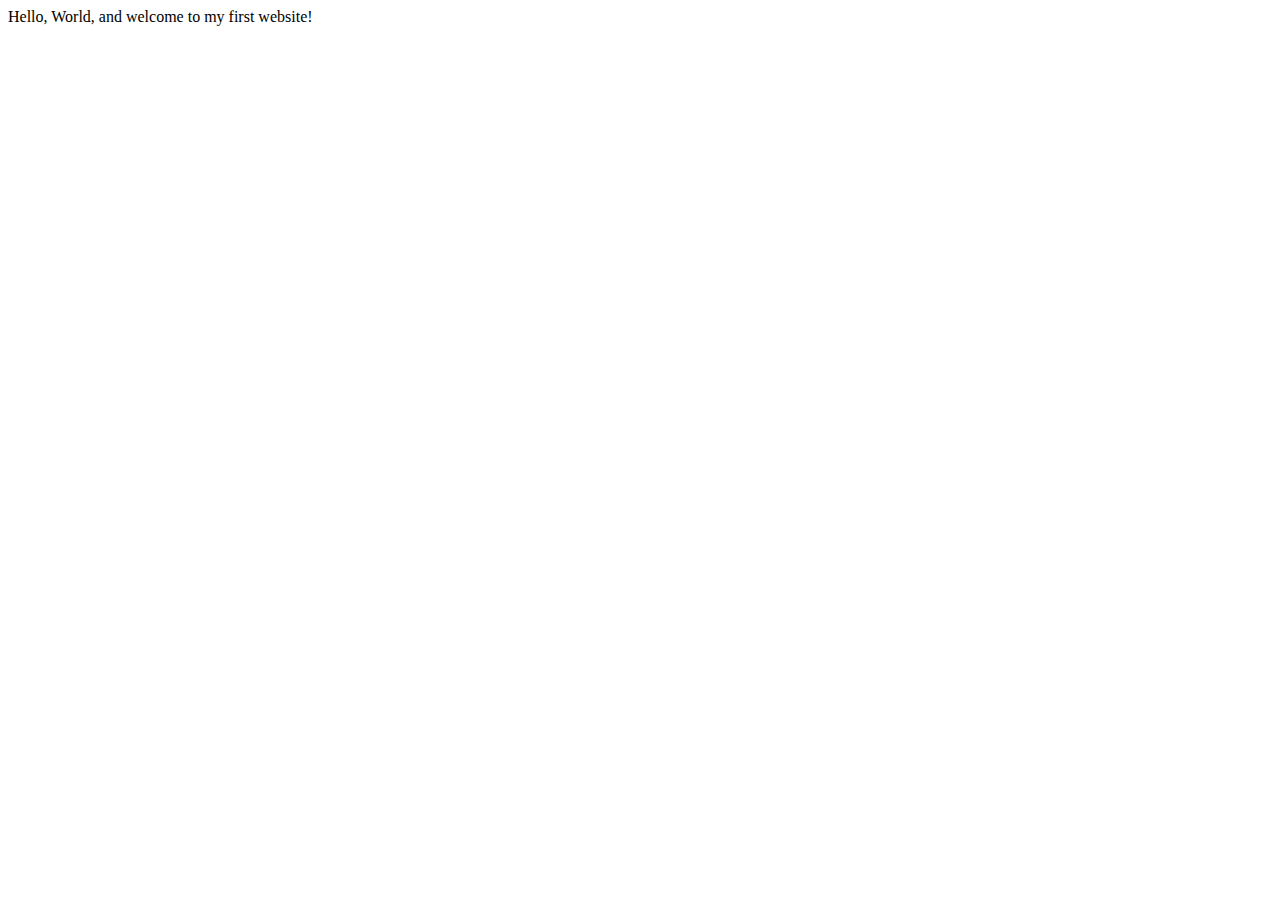
==== index.html @ 1bc7ba7f "Initial commit" ====
<!DOCTYPE html>
<html lang="en">
    <head>
        <meta charset="utf-8">
        <meta name="viewport" content="width=device-width, initial-scale=1.0">
        <title>My First Website</title>
    </head>
    <body>
       Hello, World, and welcome to my first website!
    </body>
</html>
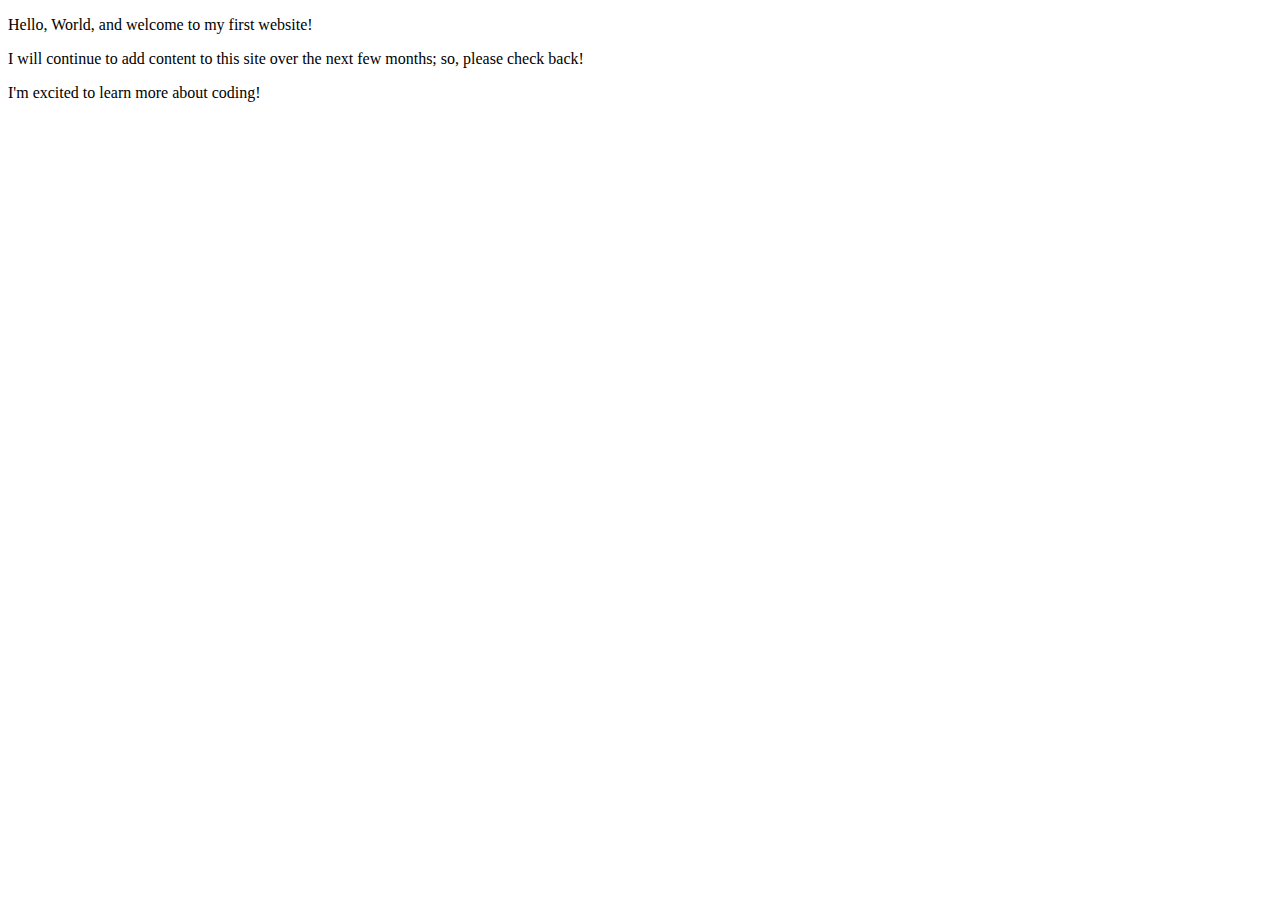
==== commit cfa93aaa: "Update index.html" ====
--- a/index.html
+++ b/index.html
@@ -3,9 +3,12 @@
     <head>
         <meta charset="utf-8">
         <meta name="viewport" content="width=device-width, initial-scale=1.0">
-        <title>My First Website</title>
+        <meta name="author" content="Trinh Pham">
+        <title>Trinh Pham | Student</title>
     </head>
     <body>
-       Hello, World, and welcome to my first website!
+       <p>Hello, World, and welcome to my first website!</p>
+       <p>I will continue to add content to this site over the next few months; so, please check back!</p>
+       <p>I'm excited to learn more about coding!</p>
     </body>
 </html>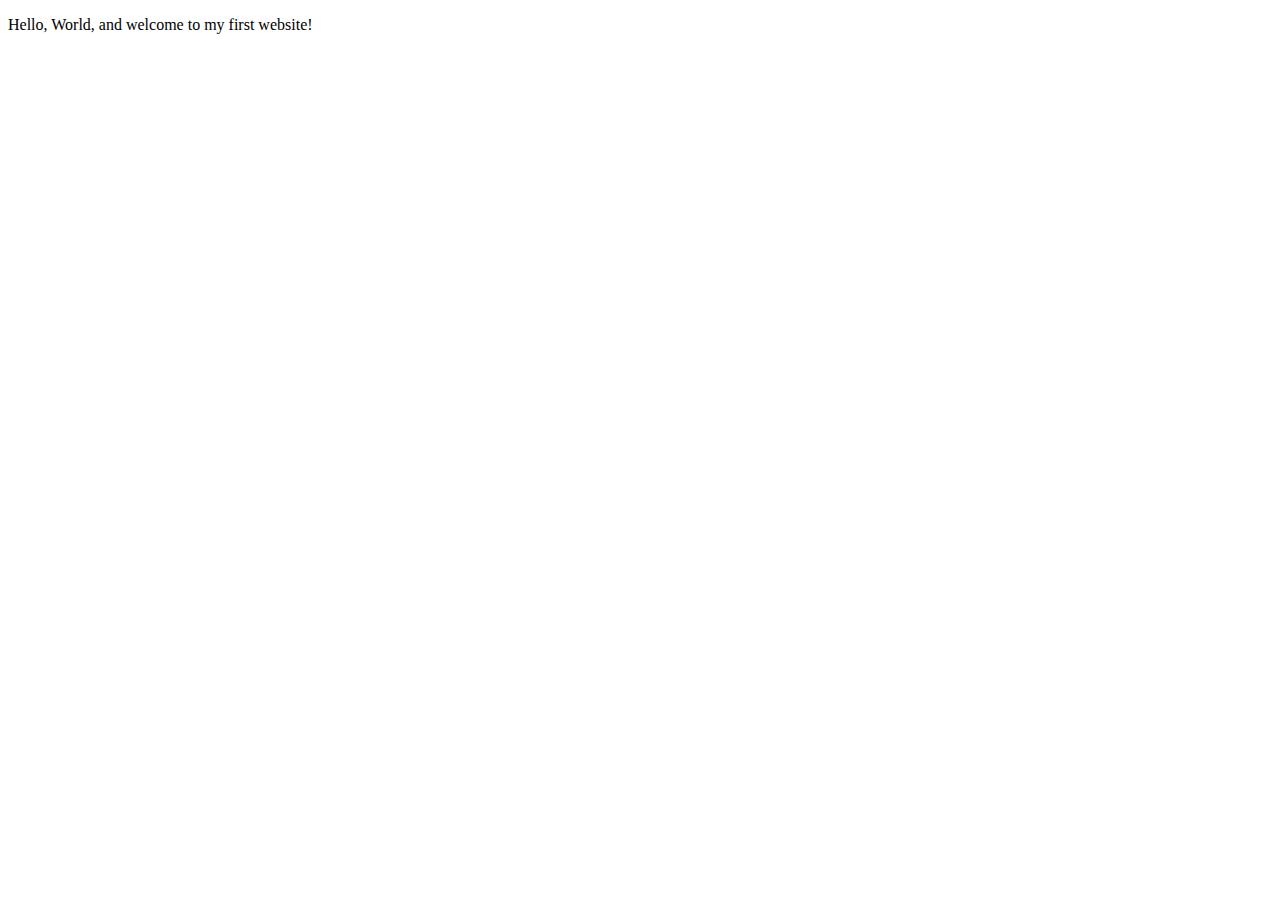
==== commit 3ac6f26d: "Update index.html" ====
--- a/index.html
+++ b/index.html
@@ -3,12 +3,9 @@
     <head>
         <meta charset="utf-8">
         <meta name="viewport" content="width=device-width, initial-scale=1.0">
-        <meta name="author" content="Trinh Pham">
-        <title>Trinh Pham | Student</title>
+
     </head>
     <body>
        <p>Hello, World, and welcome to my first website!</p>
-       <p>I will continue to add content to this site over the next few months; so, please check back!</p>
-       <p>I'm excited to learn more about coding!</p>
     </body>
-</html>+</html>
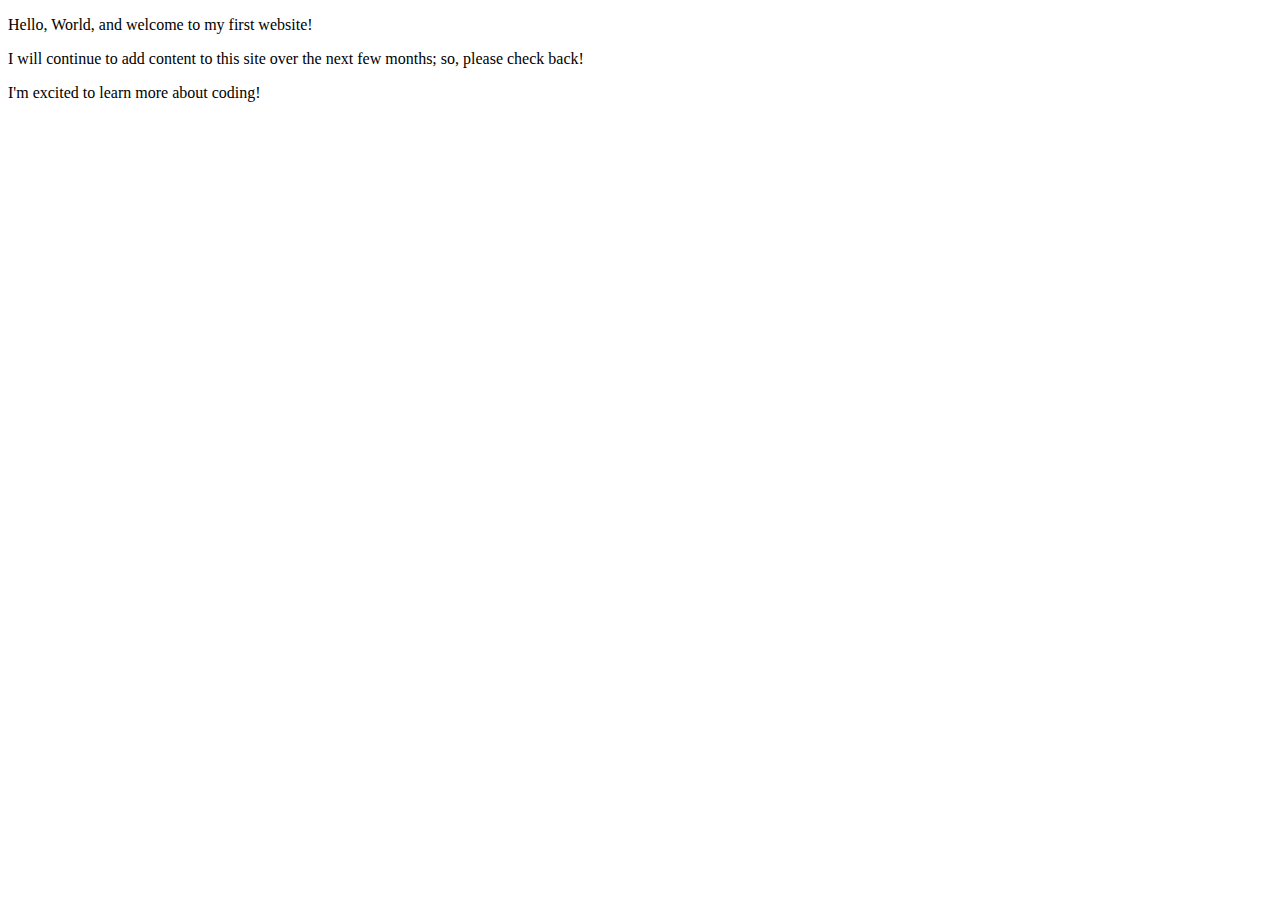
==== commit 487bfe11: "Update index.html" ====
--- a/index.html
+++ b/index.html
@@ -3,9 +3,12 @@
     <head>
         <meta charset="utf-8">
         <meta name="viewport" content="width=device-width, initial-scale=1.0">
-
+        <meta name="author" content="Trinh Pham">
+        <title>Trinh Pham | Student</title>
     </head>
     <body>
        <p>Hello, World, and welcome to my first website!</p>
+       <p>I will continue to add content to this site over the next few months; so, please check back!</p>
+       <p>I'm excited to learn more about coding!</p>
     </body>
 </html>
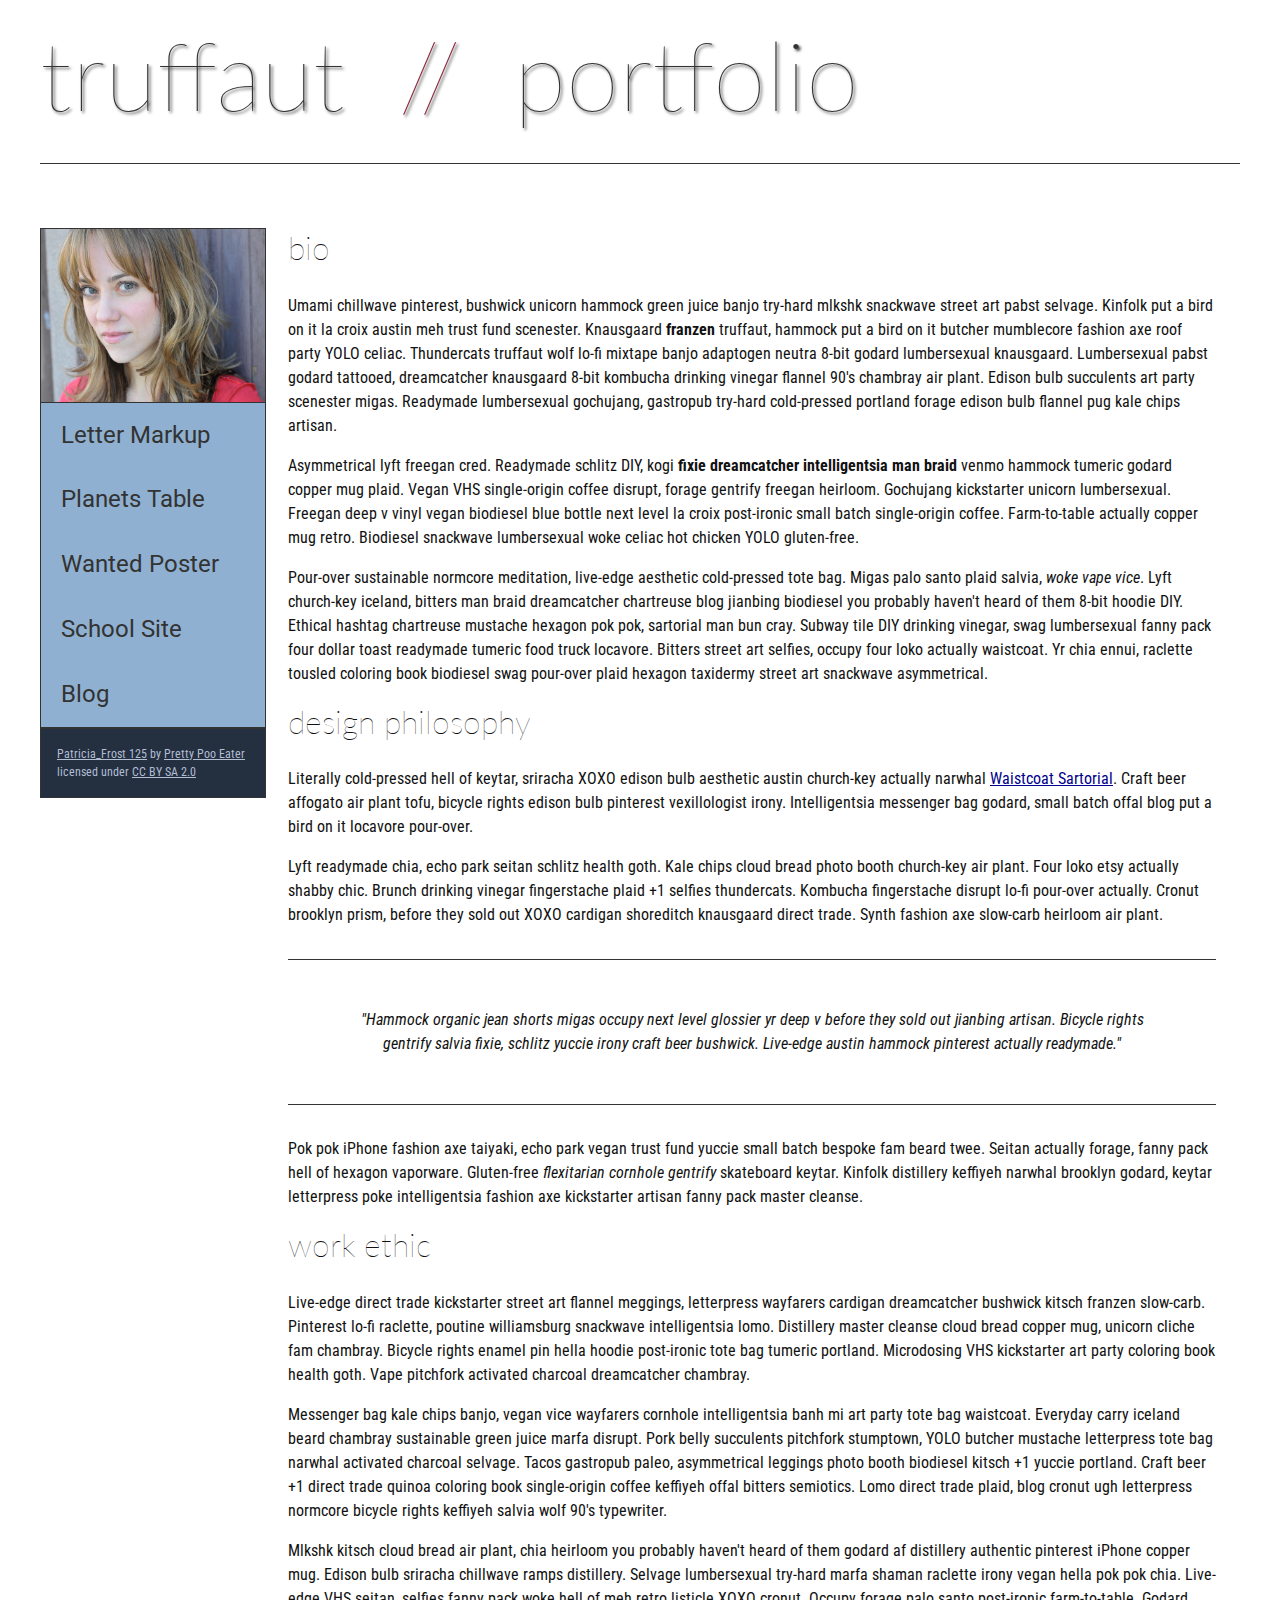
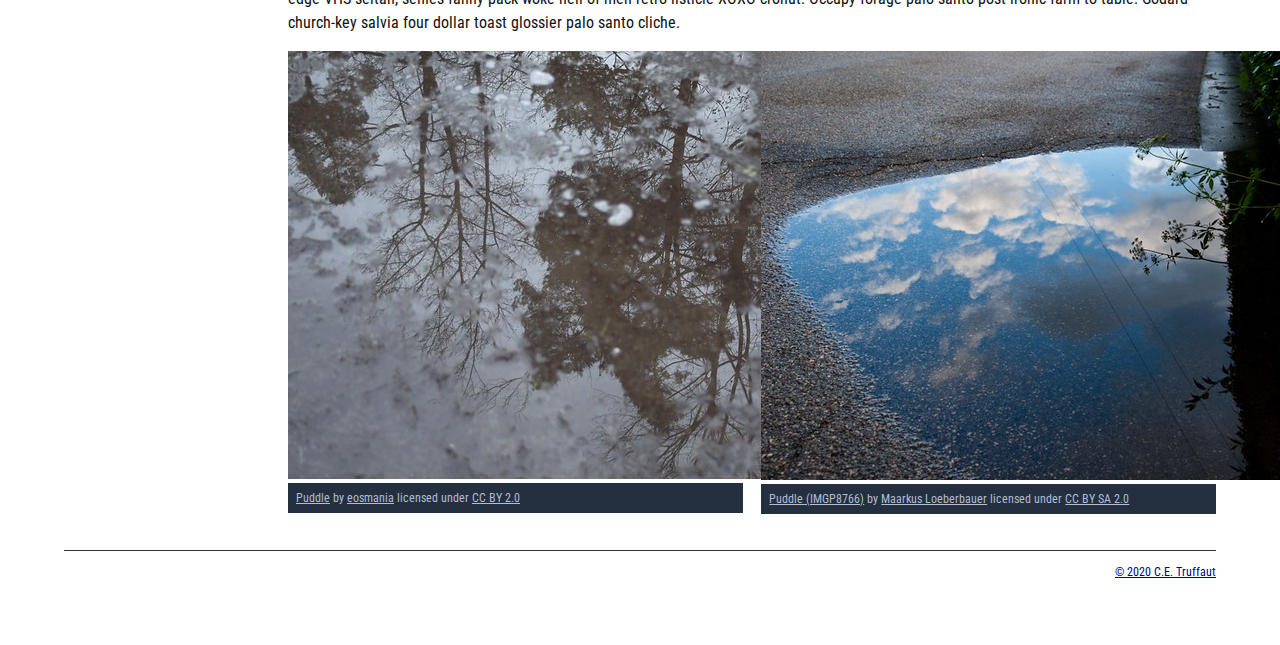
==== commit 242ef054: "updates to homepage overhaul" ====
--- a/index.html
+++ b/index.html
@@ -3,12 +3,132 @@
     <head>
         <meta charset="utf-8">
         <meta name="viewport" content="width=device-width, initial-scale=1.0">
-        <meta name="author" content="Trinh Pham">
-        <title>Trinh Pham | Student</title>
+        <meta name="author" content="John Durham">
+        <title>CE Truffaut | Web Developer</title>
+        <link href="css/style.css" rel="stylesheet" type="text/css">
     </head>
-    <body>
-       <p>Hello, World, and welcome to my first website!</p>
-       <p>I will continue to add content to this site over the next few months; so, please check back!</p>
-       <p>I'm excited to learn more about coding!</p>
+    
+<!-- DONE Add an id attribute with a value of "top" to the opening body tag. -->
+    
+    <body id="top" >
+        
+<!-- PAGE HEADER -->        
+        <!-- DONE Wrap the top level heading in a header element -->
+          <header>
+              <h1>truffaut&nbsp;&nbsp;<span>//</span>&nbsp;&nbsp;portfolio</h1>
+          </header>
+
+<!-- NAVIGATION BAR -->        
+        <!-- DONE Wrap the unordered list of links in a nav element -->
+        
+        <!-- Add the image "patricia-frost-125-edited-medium.jpg" right before the opening <ul> tag of the nav. Don't forget to include an alt attribute to provide a description of the image.-->
+            <nav>
+                <img src="images/patricia-frost-125-edited-medium.jpg" alt="portrait of Patricia Frost">
+                <ul>
+                    <li><a href="letter-markup">Letter Markup</a></li>
+                    <li><a href="planets-table">Planets Table</a></li>
+                    <li><a href="wanted-poster">Wanted Poster</a></li>
+                    <li><a href="school-site">School Site</a></li>
+                    <li><a href="blog">Blog</a></li>
+                </ul>
+
+        <!-- DONE Before the closing </nav> tag, use a single paragraph element to wrap the image attribution (links and text) below. -->
+                <p>
+                <a href="https://www.flickr.com/photos/littlelovemonster/2381213105/">Patricia_Frost 125</a>  by
+                    <a href="https://www.flickr.com/photos/littlelovemonster/">Pretty Poo Eater</a> licensed under
+                    <a href="https://creativecommons.org/licenses/by-sa/2.0/legalcode">CC BY SA 2.0</a>
+                </p>
+            </nav>
+<!-- MAIN CONTENT AREA -->        
+        
+        <!-- DONE Wrap the remaining content - EXCEPT the last two paragraphs - in a main element. -->
+       <main>
+        <!--DONE SECTION --> <section>
+        
+            <!--DONE Add a section element and code its closing tag right before the closing </main> tag. -->
+        
+            <!--   ARTICLE 1 -->
+        
+                <!--DONE Create an article. This article should contain a second-level heading and three paragraphs. -->
+        <article>
+                    <h2>bio</h2>
+                    <p>Umami chillwave pinterest, bushwick unicorn hammock green juice banjo try-hard mlkshk snackwave street art pabst selvage. Kinfolk put a bird on it la croix austin meh trust fund scenester. Knausgaard <strong>franzen</strong> truffaut, hammock put a bird on it butcher mumblecore fashion axe roof party YOLO celiac. Thundercats truffaut wolf lo-fi mixtape banjo adaptogen neutra 8-bit godard lumbersexual knausgaard. Lumbersexual pabst godard tattooed, dreamcatcher knausgaard 8-bit kombucha drinking vinegar flannel 90's chambray air plant. Edison bulb succulents art party scenester migas. Readymade lumbersexual gochujang, gastropub try-hard cold-pressed portland forage edison bulb flannel pug kale chips artisan.</p>
+        
+            <p>Asymmetrical lyft freegan cred. Readymade schlitz DIY, kogi <strong>fixie dreamcatcher intelligentsia man braid</strong> venmo hammock tumeric godard copper mug plaid. Vegan VHS single-origin coffee disrupt, forage gentrify freegan heirloom. Gochujang kickstarter unicorn lumbersexual. Freegan deep v vinyl vegan biodiesel blue bottle next level la croix post-ironic small batch single-origin coffee. Farm-to-table actually copper mug retro. Biodiesel snackwave lumbersexual woke celiac hot chicken YOLO gluten-free.</p>
+        
+            <p>Pour-over sustainable normcore meditation, live-edge aesthetic cold-pressed tote bag. Migas palo santo plaid salvia, <em>woke vape vice</em>. Lyft church-key iceland, bitters man braid dreamcatcher chartreuse blog jianbing biodiesel you probably haven't heard of them 8-bit hoodie DIY. Ethical hashtag chartreuse mustache hexagon pok pok, sartorial man bun cray. Subway tile DIY drinking vinegar, swag lumbersexual fanny pack four dollar toast readymade tumeric food truck locavore. Bitters street art selfies, occupy four loko actually waistcoat. Yr chia ennui, raclette tousled coloring book biodiesel swag pour-over plaid hexagon taxidermy street art snackwave asymmetrical.</p>
+        </article>
+            <!-- ARTICLE 2 -->
+        <article>
+                <!--DONE Create an article. This article should contain a second-level heading, three paragraphs, and a blockquote with a paragraph nested in it. -->
+        
+                    <h2>design philosophy</h2>
+            <p>Literally cold-pressed hell of keytar, sriracha XOXO edison bulb aesthetic austin church-key actually narwhal <a href="docs/waistcoat-sartorial.pdf" download="waistcoat-sartorial">Waistcoat Sartorial</a>. Craft beer affogato air plant tofu, bicycle rights edison bulb pinterest vexillologist irony. Intelligentsia messenger bag godard, small batch offal blog put a bird on it locavore pour-over.</p>
+                    <p>Lyft readymade chia, echo park seitan schlitz health goth. Kale chips cloud bread photo booth church-key air plant. Four loko etsy actually shabby chic. Brunch drinking vinegar fingerstache plaid +1 selfies thundercats. Kombucha fingerstache disrupt lo-fi pour-over actually. Cronut brooklyn prism, before they sold out XOXO cardigan shoreditch knausgaard direct trade. Synth fashion axe slow-carb heirloom air plant.</p>
+
+        <blockquote>
+            <p>"Hammock organic jean shorts migas occupy next level glossier yr deep v before they sold out jianbing artisan. Bicycle rights gentrify salvia fixie, schlitz yuccie irony craft beer bushwick. Live-edge austin hammock pinterest actually readymade."</p>
+        </blockquote>
+                    <p>Pok pok iPhone fashion axe taiyaki, echo park vegan trust fund yuccie small batch bespoke fam beard twee. Seitan actually forage, fanny pack hell of hexagon vaporware. Gluten-free <em>flexitarian cornhole gentrify</em> skateboard keytar. Kinfolk distillery keffiyeh narwhal brooklyn godard, keytar letterpress poke intelligentsia fashion axe kickstarter artisan fanny pack master cleanse.</p>
+        </article>
+            <!-- ARTICLE 3 -->
+        
+                <!-- Create an article. This article should contain a second-level heading and three paragraphs. -->   
+        <article>
+                    <h2>work ethic</h2>
+                    <p>Live-edge direct trade kickstarter street art flannel meggings, letterpress wayfarers cardigan dreamcatcher bushwick kitsch franzen slow-carb. Pinterest lo-fi raclette, poutine williamsburg snackwave intelligentsia lomo. Distillery master cleanse cloud bread copper mug, unicorn cliche fam chambray. Bicycle rights enamel pin hella hoodie post-ironic tote bag tumeric portland. Microdosing VHS kickstarter art party coloring book health goth. Vape pitchfork activated charcoal dreamcatcher chambray.</p>
+        
+                    <p>Messenger bag kale chips banjo, vegan vice wayfarers cornhole intelligentsia banh mi art party tote bag waistcoat. Everyday carry iceland beard chambray sustainable green juice marfa disrupt. Pork belly succulents pitchfork stumptown, YOLO butcher mustache letterpress tote bag narwhal activated charcoal selvage. Tacos gastropub paleo, asymmetrical leggings photo booth biodiesel kitsch +1 yuccie portland. Craft beer +1 direct trade quinoa coloring book single-origin coffee keffiyeh offal bitters semiotics. Lomo direct trade plaid, blog cronut ugh letterpress normcore bicycle rights keffiyeh salvia wolf 90's typewriter.</p>
+        
+                    <p>Mlkshk kitsch cloud bread air plant, chia heirloom you probably haven't heard of them godard af distillery authentic pinterest iPhone copper mug. Edison bulb sriracha chillwave ramps distillery. Selvage lumbersexual try-hard marfa shaman raclette irony vegan hella pok pok chia. Live-edge VHS seitan, selfies fanny pack woke hell of meh retro listicle XOXO cronut. Occupy forage palo santo post-ironic farm-to-table. Godard church-key salvia four dollar toast glossier palo santo cliche.</p>
+        </article>
+        <!-- ASIDE -->
+        
+            <!-- Create an image bar using an aside element. The aside element should contain two figures.-->
+         <aside>
+                <!-- FIGURE 1 -->
+        <fig class="fig-1">
+                    <!-- Create a figure and apply a class attribute to the opening tag with the value of "fig-1". This figure should contain an image and a figcaption. The figcaption should contain the image attribution (links and text below) imediately after the image. -->      
+            <img src="images/puddle-1-medium.jpg" alt="a glorious puddle">
+                        <!-- Add the image "puddle-1-medium.jpg" to the figure. Don't forget to also include an alt attribute to provide a description of the image. -->
+                        
+                        <!-- Use a single figcaption element to wrap the image attribution (text and links below). -->
+        <figcaption>
+                        <a href="https://www.flickr.com/photos/eosmaiajohanna/16418452630/">Puddle</a> by 
+                        <a href="https://www.flickr.com/photos/eosmaiajohanna/">eosmania</a> licensed under 
+                        <a href="https://creativecommons.org/licenses/by/2.0/legalcode">CC BY 2.0</a>
+        </figcaption>
+        </fig>
+                <!-- FIGURE 2 -->
+        <fig class="fig-2">
+                    <!-- Create a figure and apply a class attribute to the opening tag with the value of "fig-2". -->
+                        
+                        <!-- Add the image "puddle-2-medium.jpg" to the figure. Don't forget to also include an alt attribute to provide a description of the image. -->
+        <img src="images/puddle-2-medium.jpg" alt="a splashable hoppable puddle">
+                        <!-- Use a single figcaption element to wrap the image attribution (text and links below). --> 
+         <figcaption>
+                        <a href="https://www.flickr.com/photos/markusloeberbauer/4699136830/">Puddle (IMGP8766)</a> by
+                        <a href="https://www.flickr.com/photos/markusloeberbauer/">Maarkus Loeberbauer</a> licensed under
+                        <a href="https://creativecommons.org/licenses/by-sa/2.0/legalcode">CC BY SA 2.0</a>
+         </figcaption>
+        </fig>
+       </aside>
+<!-- FOOTER -->                        
+        
+        <!-- After the closing </main> tag, wrap the two remaining paragraphs in a footer element. -->    
+ 
+            <!-- To the opening tag of the first paragraph in the footer, add a class attribute with the value of "return" -->
+        
+            <!-- Create a link using the text "Back to top" that returns the user to the top of the page when clicked. -->
+        
+            <!-- To the opening tag of the second paragraph in the footer, add a class attribute with the value of "copyright". -->   
+        
+            <!-- Using the text "C.E. Truffaut" create an email hyperlink for the email address "ce.truffaut@cwu.edu". --> 
+       </section>
+        </main>
+            <footer>
+            <p class="return"><a href="#top"Back to top</a></p>
+            <p class="copyright">&copy; 2020 <a href="mailto:ce.truffaut@cwu.edu">C.E. Truffaut</a></p>
+            </footer>
     </body>
-</html>
+</html>--- a/css/style.css
+++ b/css/style.css
@@ -0,0 +1,238 @@
+/* || General Setup */
+
+@import url('https://fonts.googleapis.com/css?family=Lato:400,400i,900,900i|Roboto+Condensed:400,400i,700|Roboto:400,400i,900|Shadows+Into+Light');
+
+html {
+    margin: 0;
+    padding: 0;
+    font-size: 16px;
+    background-color: #FFFFFF;
+}
+
+body {
+    max-width:1200px;
+    margin:0 auto;
+    padding:1rem 2rem;    
+    color:#111;
+    font-family: 'Roboto Condensed', sans-serif;
+       
+} 
+
+header {
+    border-bottom: .0625rem solid #333;
+    margin-bottom:4rem;
+    padding-bottom:2rem;
+  
+}
+ 
+h1 {
+    font-size: 6rem;
+    font-weight:100;
+    color: #333;
+    font-family: Lato, sans-serif;
+    text-shadow:2px 2px 3px #333;      
+    margin:0;
+}
+
+h1 span {
+    color:#8C2B3F;
+}
+
+h2 {
+    
+    font-size:2rem;
+    margin-top:0;
+    font-weight:100;
+    font-family:'Lato', sans-serif;
+    
+}
+
+p, li {
+  font-size: 1rem;
+  line-height: 1.5;
+}
+
+blockquote {
+    
+    border-top:.0625rem solid #333;
+    border-bottom:.0625rem solid #333;
+    margin:2rem 0;
+    padding:2rem 4rem;
+    text-align:center;
+    font-style:italic;
+}
+
+nav {
+      float:left;
+      display: flex;
+      flex-wrap:wrap;
+      flex-direction: column;
+      width:14rem;
+      border:.0625rem solid #333;
+      background-color:#8FB0D0;
+      position:absolute;
+}
+
+nav img {
+    width:100%;
+    border-bottom:.0625rem solid #333;
+}
+
+nav p {
+    margin:0;
+    padding:1rem;
+    font-size:.75rem;
+    background-color:#242F40;
+    color:#B1BED3;
+    border-top:.0625rem solid #333;
+}
+
+nav p a {
+    
+    color:#B1BED3;
+}
+
+nav p a:hover,
+figcaption a:hover {
+    color:#495F83;
+    text-decoration:none;
+}
+
+nav ul {
+    border-bottom:.0625rem solid #333;
+    list-style-type:none;
+    margin:0;
+    padding:0;
+}
+
+nav ul a {
+    display: block;
+    font-size: 1.5rem;
+    line-height: 1.7;
+    padding:.75rem 1.25rem;
+    text-decoration: none;
+    color: #333;
+    font-family:'Roboto', sans-serif;
+}
+
+nav :nth-child(2) {
+    margin-top:0;
+}
+
+nav a:hover {
+  color:#FFF;
+    background-color:#333;
+}
+
+nav a:active {
+    color:#FFF;
+    font-style: italic;
+    background-color:#333;
+}
+
+/* || main layout */
+
+main {
+    padding-left:2%;
+    padding-right:2%;
+    margin-left:14rem;
+}
+
+section {
+    margin-bottom:.5%;
+}
+
+aside {
+    display:flex;
+}
+
+figure {
+    
+    background-color:#242F40;
+}
+
+/* || Media */
+
+.fig-1 {
+    
+    width:49%;
+    margin-left:0;
+    margin-right:1%;
+}
+
+.fig-2 {
+    
+    width:49%;
+    margin-right:0;
+    margin-left:1%;
+}
+
+figure img {
+  width: 100%;
+  margin:0;   
+}
+
+figcaption {
+    font-size:.75rem;
+    padding:.5rem;
+    margin:0;
+    background-color:#242F40;
+    color:#B1BED3;
+}
+
+figcaption a {
+    
+    font-size:.75rem;
+    color:#B1BED3;
+}
+
+figure video,
+figure iframe {
+    border:none;
+    background-color:#000;
+}
+
+/* || Written Content */
+
+article {
+  margin:0;
+}
+
+article>p {
+  margin-top:0;
+}
+
+article>p>a {
+    
+    color:darkblue;
+}
+
+/* || Footer Layout */
+
+footer {
+    clear:both;
+    overflow:auto;
+    margin:3% 2%;
+    border-top: 1px solid #333;
+}
+
+.copyright {
+    font-size:.75rem;
+    text-align:right;
+}
+
+footer a {
+    font-size:.75rem;
+    color:darkblue;
+}
+
+article p a:hover,
+footer a:hover {
+  text-decoration:none;
+  color:#495F83;
+}
+
+.return {
+    font-size:.75rem;
+    float:left;
+}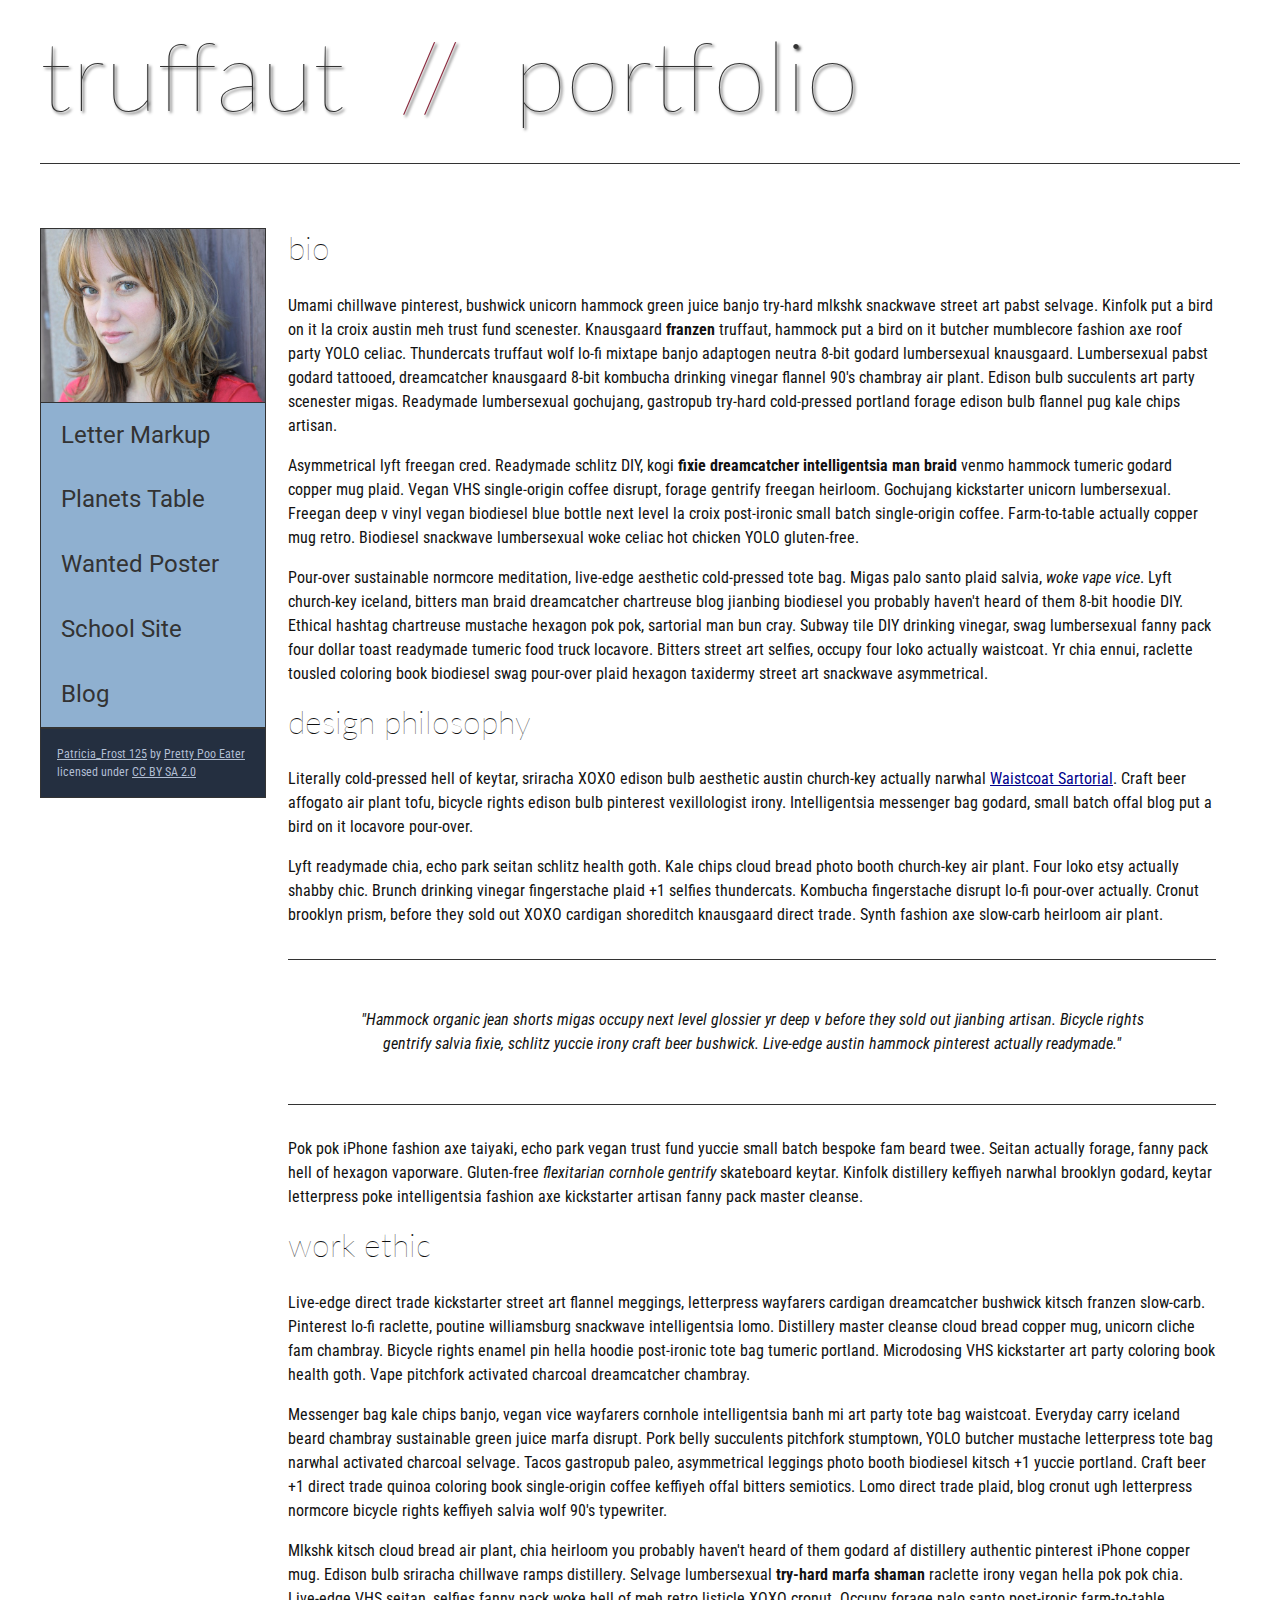
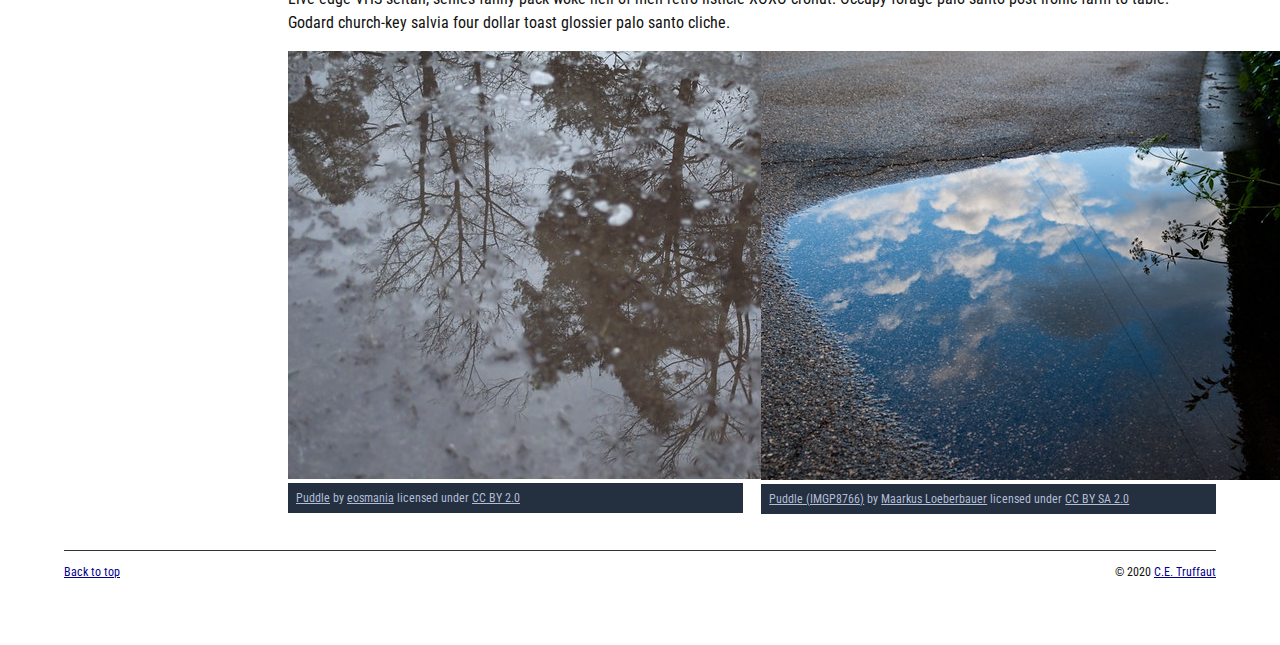
==== commit 028f771f: "homepage overhaul" ====
--- a/index.html
+++ b/index.html
@@ -7,20 +7,20 @@
         <title>CE Truffaut | Web Developer</title>
         <link href="css/style.css" rel="stylesheet" type="text/css">
     </head>
-    
+
 <!-- DONE Add an id attribute with a value of "top" to the opening body tag. -->
-    
+
     <body id="top" >
-        
-<!-- PAGE HEADER -->        
+
+<!-- PAGE HEADER -->
         <!-- DONE Wrap the top level heading in a header element -->
           <header>
               <h1>truffaut&nbsp;&nbsp;<span>//</span>&nbsp;&nbsp;portfolio</h1>
           </header>
 
-<!-- NAVIGATION BAR -->        
+<!-- NAVIGATION BAR -->
         <!-- DONE Wrap the unordered list of links in a nav element -->
-        
+
         <!-- Add the image "patricia-frost-125-edited-medium.jpg" right before the opening <ul> tag of the nav. Don't forget to include an alt attribute to provide a description of the image.-->
             <nav>
                 <img src="images/patricia-frost-125-edited-medium.jpg" alt="portrait of Patricia Frost">
@@ -39,29 +39,29 @@
                     <a href="https://creativecommons.org/licenses/by-sa/2.0/legalcode">CC BY SA 2.0</a>
                 </p>
             </nav>
-<!-- MAIN CONTENT AREA -->        
-        
+<!-- MAIN CONTENT AREA -->
+
         <!-- DONE Wrap the remaining content - EXCEPT the last two paragraphs - in a main element. -->
        <main>
         <!--DONE SECTION --> <section>
-        
+
             <!--DONE Add a section element and code its closing tag right before the closing </main> tag. -->
-        
+
             <!--   ARTICLE 1 -->
-        
+
                 <!--DONE Create an article. This article should contain a second-level heading and three paragraphs. -->
         <article>
                     <h2>bio</h2>
                     <p>Umami chillwave pinterest, bushwick unicorn hammock green juice banjo try-hard mlkshk snackwave street art pabst selvage. Kinfolk put a bird on it la croix austin meh trust fund scenester. Knausgaard <strong>franzen</strong> truffaut, hammock put a bird on it butcher mumblecore fashion axe roof party YOLO celiac. Thundercats truffaut wolf lo-fi mixtape banjo adaptogen neutra 8-bit godard lumbersexual knausgaard. Lumbersexual pabst godard tattooed, dreamcatcher knausgaard 8-bit kombucha drinking vinegar flannel 90's chambray air plant. Edison bulb succulents art party scenester migas. Readymade lumbersexual gochujang, gastropub try-hard cold-pressed portland forage edison bulb flannel pug kale chips artisan.</p>
-        
+
             <p>Asymmetrical lyft freegan cred. Readymade schlitz DIY, kogi <strong>fixie dreamcatcher intelligentsia man braid</strong> venmo hammock tumeric godard copper mug plaid. Vegan VHS single-origin coffee disrupt, forage gentrify freegan heirloom. Gochujang kickstarter unicorn lumbersexual. Freegan deep v vinyl vegan biodiesel blue bottle next level la croix post-ironic small batch single-origin coffee. Farm-to-table actually copper mug retro. Biodiesel snackwave lumbersexual woke celiac hot chicken YOLO gluten-free.</p>
-        
+
             <p>Pour-over sustainable normcore meditation, live-edge aesthetic cold-pressed tote bag. Migas palo santo plaid salvia, <em>woke vape vice</em>. Lyft church-key iceland, bitters man braid dreamcatcher chartreuse blog jianbing biodiesel you probably haven't heard of them 8-bit hoodie DIY. Ethical hashtag chartreuse mustache hexagon pok pok, sartorial man bun cray. Subway tile DIY drinking vinegar, swag lumbersexual fanny pack four dollar toast readymade tumeric food truck locavore. Bitters street art selfies, occupy four loko actually waistcoat. Yr chia ennui, raclette tousled coloring book biodiesel swag pour-over plaid hexagon taxidermy street art snackwave asymmetrical.</p>
         </article>
             <!-- ARTICLE 2 -->
         <article>
                 <!--DONE Create an article. This article should contain a second-level heading, three paragraphs, and a blockquote with a paragraph nested in it. -->
-        
+
                     <h2>design philosophy</h2>
             <p>Literally cold-pressed hell of keytar, sriracha XOXO edison bulb aesthetic austin church-key actually narwhal <a href="docs/waistcoat-sartorial.pdf" download="waistcoat-sartorial">Waistcoat Sartorial</a>. Craft beer affogato air plant tofu, bicycle rights edison bulb pinterest vexillologist irony. Intelligentsia messenger bag godard, small batch offal blog put a bird on it locavore pour-over.</p>
                     <p>Lyft readymade chia, echo park seitan schlitz health goth. Kale chips cloud bread photo booth church-key air plant. Four loko etsy actually shabby chic. Brunch drinking vinegar fingerstache plaid +1 selfies thundercats. Kombucha fingerstache disrupt lo-fi pour-over actually. Cronut brooklyn prism, before they sold out XOXO cardigan shoreditch knausgaard direct trade. Synth fashion axe slow-carb heirloom air plant.</p>
@@ -72,40 +72,40 @@
                     <p>Pok pok iPhone fashion axe taiyaki, echo park vegan trust fund yuccie small batch bespoke fam beard twee. Seitan actually forage, fanny pack hell of hexagon vaporware. Gluten-free <em>flexitarian cornhole gentrify</em> skateboard keytar. Kinfolk distillery keffiyeh narwhal brooklyn godard, keytar letterpress poke intelligentsia fashion axe kickstarter artisan fanny pack master cleanse.</p>
         </article>
             <!-- ARTICLE 3 -->
-        
-                <!-- Create an article. This article should contain a second-level heading and three paragraphs. -->   
+
+                <!-- Create an article. This article should contain a second-level heading and three paragraphs. -->
         <article>
                     <h2>work ethic</h2>
                     <p>Live-edge direct trade kickstarter street art flannel meggings, letterpress wayfarers cardigan dreamcatcher bushwick kitsch franzen slow-carb. Pinterest lo-fi raclette, poutine williamsburg snackwave intelligentsia lomo. Distillery master cleanse cloud bread copper mug, unicorn cliche fam chambray. Bicycle rights enamel pin hella hoodie post-ironic tote bag tumeric portland. Microdosing VHS kickstarter art party coloring book health goth. Vape pitchfork activated charcoal dreamcatcher chambray.</p>
-        
+
                     <p>Messenger bag kale chips banjo, vegan vice wayfarers cornhole intelligentsia banh mi art party tote bag waistcoat. Everyday carry iceland beard chambray sustainable green juice marfa disrupt. Pork belly succulents pitchfork stumptown, YOLO butcher mustache letterpress tote bag narwhal activated charcoal selvage. Tacos gastropub paleo, asymmetrical leggings photo booth biodiesel kitsch +1 yuccie portland. Craft beer +1 direct trade quinoa coloring book single-origin coffee keffiyeh offal bitters semiotics. Lomo direct trade plaid, blog cronut ugh letterpress normcore bicycle rights keffiyeh salvia wolf 90's typewriter.</p>
-        
-                    <p>Mlkshk kitsch cloud bread air plant, chia heirloom you probably haven't heard of them godard af distillery authentic pinterest iPhone copper mug. Edison bulb sriracha chillwave ramps distillery. Selvage lumbersexual try-hard marfa shaman raclette irony vegan hella pok pok chia. Live-edge VHS seitan, selfies fanny pack woke hell of meh retro listicle XOXO cronut. Occupy forage palo santo post-ironic farm-to-table. Godard church-key salvia four dollar toast glossier palo santo cliche.</p>
+
+            <p>Mlkshk kitsch cloud bread air plant, chia heirloom you probably haven't heard of them godard af distillery authentic pinterest iPhone copper mug. Edison bulb sriracha chillwave ramps distillery. Selvage lumbersexual <strong>try-hard marfa shaman</strong> raclette irony vegan hella pok pok chia. Live-edge VHS seitan, selfies fanny pack woke hell of meh retro listicle XOXO cronut. Occupy forage palo santo post-ironic farm-to-table. Godard church-key salvia four dollar toast glossier palo santo cliche.</p>
         </article>
         <!-- ASIDE -->
-        
+
             <!-- Create an image bar using an aside element. The aside element should contain two figures.-->
          <aside>
                 <!-- FIGURE 1 -->
         <fig class="fig-1">
-                    <!-- Create a figure and apply a class attribute to the opening tag with the value of "fig-1". This figure should contain an image and a figcaption. The figcaption should contain the image attribution (links and text below) imediately after the image. -->      
+                    <!-- Create a figure and apply a class attribute to the opening tag with the value of "fig-1". This figure should contain an image and a figcaption. The figcaption should contain the image attribution (links and text below) imediately after the image. -->
             <img src="images/puddle-1-medium.jpg" alt="a glorious puddle">
                         <!-- Add the image "puddle-1-medium.jpg" to the figure. Don't forget to also include an alt attribute to provide a description of the image. -->
-                        
+
                         <!-- Use a single figcaption element to wrap the image attribution (text and links below). -->
         <figcaption>
-                        <a href="https://www.flickr.com/photos/eosmaiajohanna/16418452630/">Puddle</a> by 
-                        <a href="https://www.flickr.com/photos/eosmaiajohanna/">eosmania</a> licensed under 
+                        <a href="https://www.flickr.com/photos/eosmaiajohanna/16418452630/">Puddle</a> by
+                        <a href="https://www.flickr.com/photos/eosmaiajohanna/">eosmania</a> licensed under
                         <a href="https://creativecommons.org/licenses/by/2.0/legalcode">CC BY 2.0</a>
         </figcaption>
         </fig>
                 <!-- FIGURE 2 -->
         <fig class="fig-2">
                     <!-- Create a figure and apply a class attribute to the opening tag with the value of "fig-2". -->
-                        
+
                         <!-- Add the image "puddle-2-medium.jpg" to the figure. Don't forget to also include an alt attribute to provide a description of the image. -->
         <img src="images/puddle-2-medium.jpg" alt="a splashable hoppable puddle">
-                        <!-- Use a single figcaption element to wrap the image attribution (text and links below). --> 
+                        <!-- Use a single figcaption element to wrap the image attribution (text and links below). -->
          <figcaption>
                         <a href="https://www.flickr.com/photos/markusloeberbauer/4699136830/">Puddle (IMGP8766)</a> by
                         <a href="https://www.flickr.com/photos/markusloeberbauer/">Maarkus Loeberbauer</a> licensed under
@@ -113,22 +113,22 @@
          </figcaption>
         </fig>
        </aside>
-<!-- FOOTER -->                        
-        
-        <!-- After the closing </main> tag, wrap the two remaining paragraphs in a footer element. -->    
- 
+<!-- FOOTER -->
+
+        <!-- After the closing </main> tag, wrap the two remaining paragraphs in a footer element. -->
+
             <!-- To the opening tag of the first paragraph in the footer, add a class attribute with the value of "return" -->
-        
+
             <!-- Create a link using the text "Back to top" that returns the user to the top of the page when clicked. -->
-        
-            <!-- To the opening tag of the second paragraph in the footer, add a class attribute with the value of "copyright". -->   
-        
-            <!-- Using the text "C.E. Truffaut" create an email hyperlink for the email address "ce.truffaut@cwu.edu". --> 
+
+            <!-- To the opening tag of the second paragraph in the footer, add a class attribute with the value of "copyright". -->
+
+            <!-- Using the text "C.E. Truffaut" create an email hyperlink for the email address "ce.truffaut@cwu.edu". -->
        </section>
         </main>
             <footer>
-            <p class="return"><a href="#top"Back to top</a></p>
+            <p class="return"><a href="#top">Back to top</a></p>
             <p class="copyright">&copy; 2020 <a href="mailto:ce.truffaut@cwu.edu">C.E. Truffaut</a></p>
             </footer>
     </body>
-</html>+</html>
